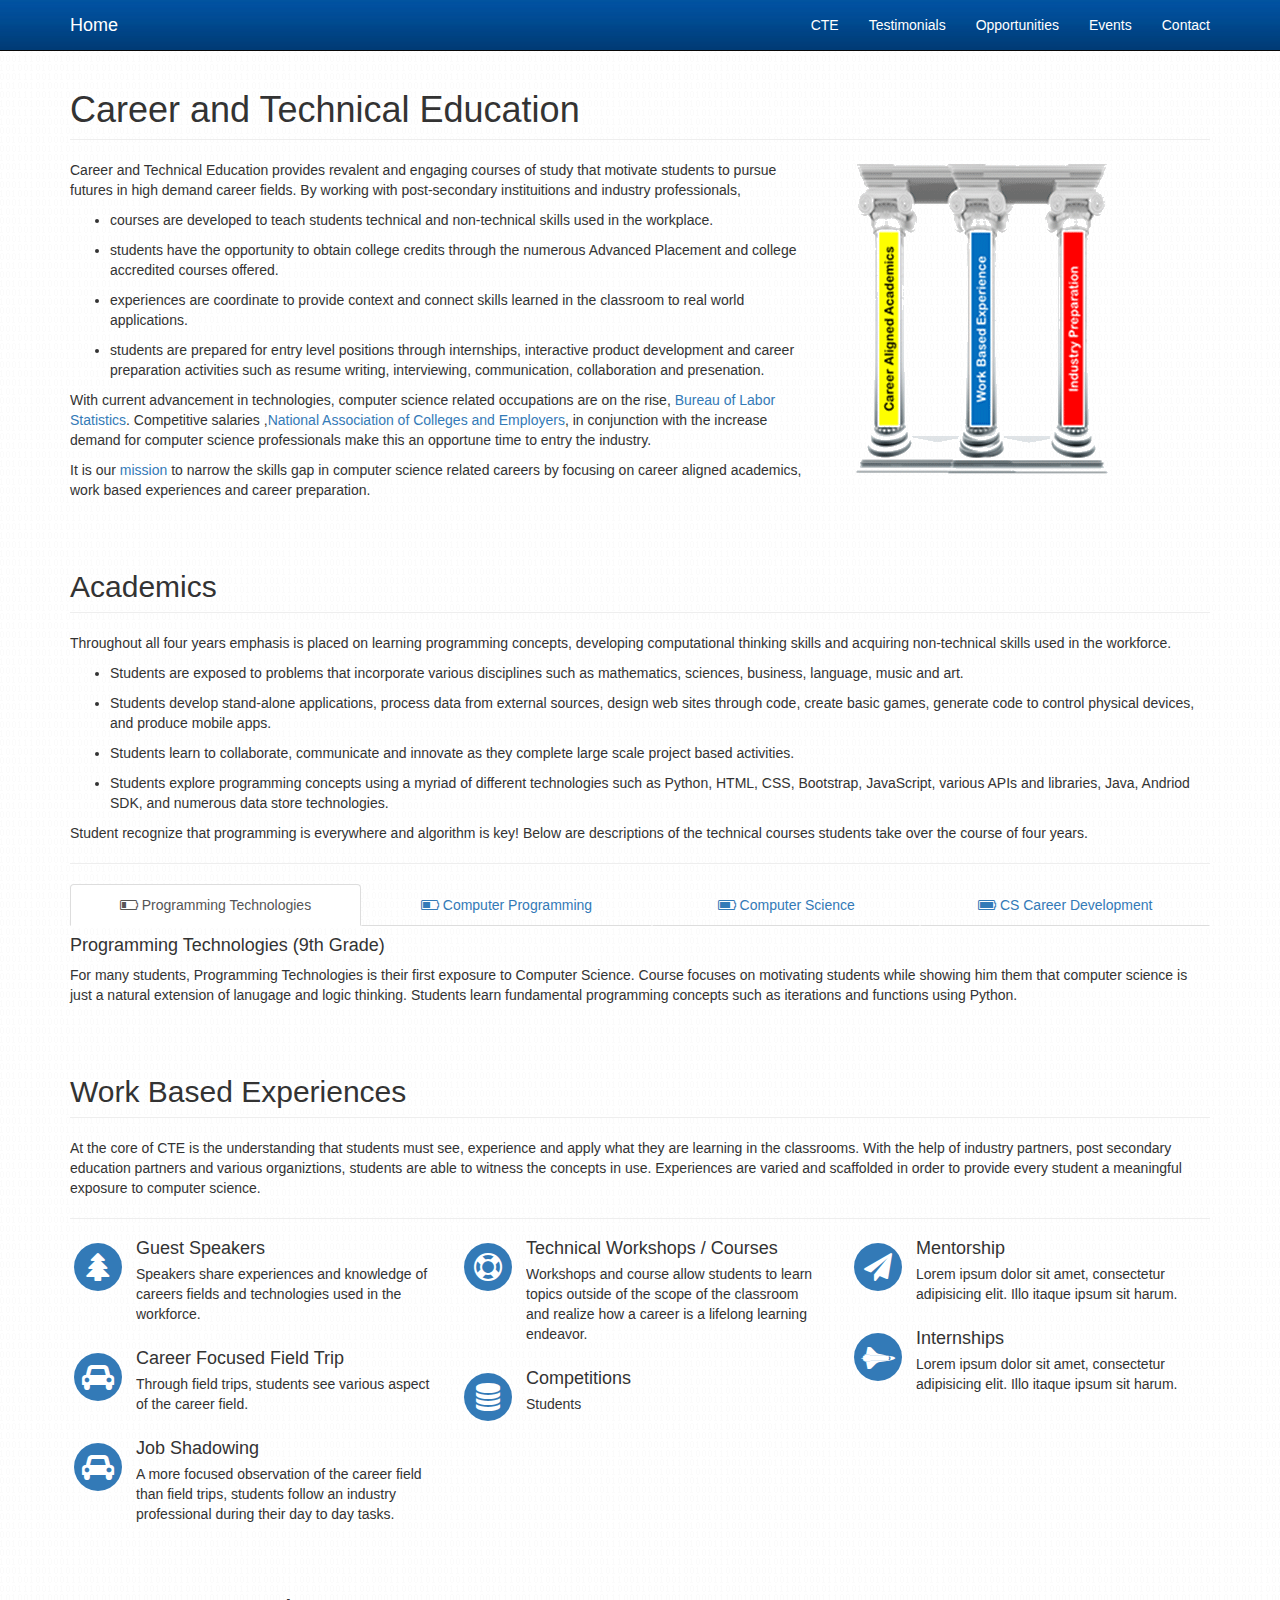
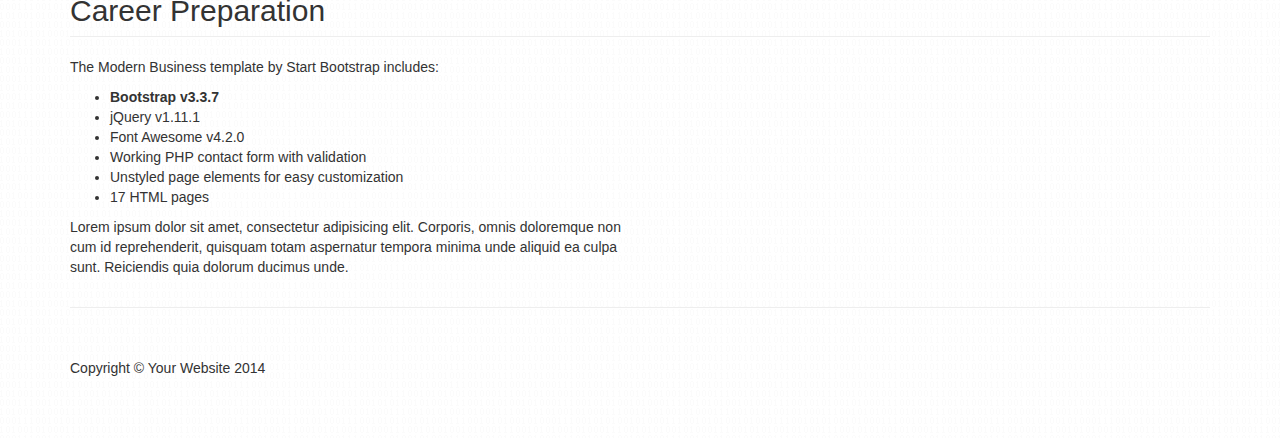
==== cte.html @ 96cee218 "init commit" ====
<!DOCTYPE html>
<html lang="en">

<head>

    <meta charset="utf-8">
    <meta http-equiv="X-UA-Compatible" content="IE=edge">
    <meta name="viewport" content="width=device-width, initial-scale=1">
    <meta name="description" content="">
    <meta name="author" content="">

    <title>Bayside High School Computer Programming CTE</title>

    <!-- Bootstrap Core CSS -->
    <link href="css/bootstrap.min.css" rel="stylesheet">

    <!-- Custom CSS -->
    <link href="css/cte.css" rel="stylesheet">

    <!-- Custom Fonts -->
    <link href="font-awesome/css/font-awesome.min.css" rel="stylesheet" type="text/css">

    <!-- HTML5 Shim and Respond.js IE8 support of HTML5 elements and media queries -->
    <!-- WARNING: Respond.js doesn't work if you view the page via file:// -->
    <!--[if lt IE 9]>
        <script src="https://oss.maxcdn.com/libs/html5shiv/3.7.0/html5shiv.js"></script>
        <script src="https://oss.maxcdn.com/libs/respond.js/1.4.2/respond.min.js"></script>
    <![endif]-->

</head>

<body id="mycss">

    <!-- Navigation -->
    <nav class="navbar navbar-inverse navbar-fixed-top" role="navigation">
    </nav>

    <!-- Page Content -->
    <div class="container">

        <!-- Page Heading/Breadcrumbs -->
        <div class="row">
            <div class="col-lg-12">
                <h1 class="page-header">Career and Technical Education
                </h1>
            </div>
        </div>
        <!-- /.row -->
        <!-- Features Section -->
        <div class="row">
            <div class="col-md-8">
                <p>Career and Technical Education provides revalent and engaging courses of study that motivate students to pursue futures
                    in high demand career fields.  By working with post-secondary instituitions and industry professionals, 
                </p>
                <ul class="list">
                    <li>courses are developed to teach students technical and non-technical skills used in the workplace.</li>
                    <li>students have the opportunity to obtain college credits through the numerous Advanced Placement and college accredited courses offered.</li>
                    <li>experiences are coordinate to provide context and connect skills learned in the classroom to real world applications.</li>
                    <li>students are prepared for entry level positions through internships, interactive product development and career preparation activities
                        such as resume writing, interviewing, communication, collaboration and presenation.</li>
                </ul>
                <p>With current advancement in technologies, computer science related occupations are on the rise, <a data-toggle="modal" data-target="#modalBLS">Bureau of Labor Statistics</a>. Competitive salaries ,<a data-toggle="modal" data-target="#modalSalaries">National Association of Colleges and Employers</a>, in conjunction with the increase demand for computer science professionals make this an opportune time to entry the industry. </p>
                <p>It is our <a href="CTECSMission.pdf" target="_blank">mission</a> to narrow the skills gap in computer science related careers by focusing on career aligned academics, work based experiences and career preparation.

                <!-- Modal -->
                <div id="modalBLS" class="modal fade" role="dialog">
                    <div class="modal-dialog">
                        <!-- Modal content-->
                        <div class="modal-content">
                            <div class="modal-header">
                                <button type="button" class="close" data-dismiss="modal" style="color:white">&times;</button>
                                <h4 class="modal-title">Computer and Information Technology Job Outlook</h4>
                            </div>
                            <div class="modal-body">
                                <b>Bureau of Labor Statistics</b> (BLS) states that employment of software developers is projected to grow over 12 percent from 2014 to 2024, much faster than the average for all occupations.
                                <hr>
                                <table cellspacing='0' bgcolor='white' border='0' style='color:black;border: 2px solid #999999;padding-right:5px;padding-left:5px'>
                                    <tr>
                                        <td width="200px" height="40px"><a href="https://www.bls.gov/ooh/computer-and-information-technology/software-developers.htm" target="_blank">Software Developers,<br/>applications</a></td>
                                        <td><div align="right" style="width:290px;background-color:#3333FF;color:white">19%</div></td>
                                    </tr>
                                    <tr>
                                        <td width="300" height="40px"><a href="https://www.bls.gov/ooh/computer-and-information-technology/computer-and-information-research-scientists.htm" target="_blank">Computer and Information Research Scientists</a></td>
                                        <td><div align="right" style="width:160px;background-color:#3333FF;color:white">11%</div></td></tr>
                                    <tr>
                                        <td width="300" height="40px"><a href="https://www.bls.gov/ooh/computer-and-information-technology/web-developers.htm" target="_blank">Web Developers</a></td>
                                        <td><div align="right" style="width:410px;background-color:#3333FF;color:white">27%</div></td>
                                    </tr>
                                    <tr>
                                        <td width="300" height="40px">Computer Occupations</td>
                                        <td><div align="right" style="width:180px;background-color:#3333FF;color:white">12%</div></td>
                                    </tr>
                                    <tr>
                                        <td colspan="2" height="5px"><hr></td>
                                    </tr>
                                    <tr>
                                        <td width="200" height="20px">Total, All Occupations</td>
                                        <td><div align="right" style="width:100px;background-color:#990000;color:white">7%</div></td>
                                    </tr>
                                    <tr>
                                        <td colspan="2" style="text-align:right;font-size:9pt"><hr/><a style="color:#00F;" target="_blank" href="http://www.bls.gov/ooh/computer-and-information-technology/">Source: U.S. Bureau of Labor Statistics, Employment</a></td>
                                    </tr>
                                </table>
                            </div>
                        </div>
                    </div>
                </div>
                <!-- Modal -->
                <div id="modalSalaries" class="modal fade" role="dialog">
                    <div class="modal-dialog">
                        <!-- Modal content-->
                        <div class="modal-content">
                            <div class="modal-header">
                                <button type="button" class="close" data-dismiss="modal" style="color:white">&times;</button>
                                <h4 class="modal-title">Median Salaries By Discipline / Bachelor's Degree</h4>
                            </div>
                            <div class="modal-body">
                                    According to the <b>National Association of Colleges and Employers</b> (NACE), computer science related industries are competitively compensated for their unique skills.
                                    <hr/>
                                    <table cellspacing='0' cellpadding='0' bgcolor='white' border='1' style='color:black'>
                                    <col width='180'>
                                    <col width='100' >
                                    <col width='100'>
                                    <col width='100'>
                                    <tr style='background-color:gray;color:white;font-weight:bold;'>
                                        <td>DISCIPLINE</td>
                                        <td><center>2017</center></td>
                                        <td><center>2015</center></td>
                                        <td><center>2013</center></td>
                                    </tr>
                                    <tr>
                                        <td>Business</td>
                                        <td align='right'>$54,803 </td>
                                        <td align='right'>$51,508 </td>
                                        <td align='right'>$55,635 </td>
                                    </tr>
                                    <tr>
                                        <td>Communications</td>
                                        <td align='right'>$51,925 </td>
                                        <td align='right'>$49,395 </td>
                                        <td align='right'>$43,835 </td>
                                    </tr>
                                    <tr style='background-color:#FAF8CC;'>
                                        <td ><b style='color:green'>&#10003 &nbsp;</b>Computer    Science</td>
                                        <td align='right'>$65,540 </td>
                                        <td align='right'>$61,287 </td>
                                        <td align='right'>$58,547 </td>
                                    </tr>
                                    <tr>
                                        <td>Humanities</td>
                                        <td align='right'>$48,733 </td>
                                        <td align='right'>$45,042 </td>
                                        <td align='right'>$40,337 </td>
                                    </tr>
                                    <tr style='background-color:#FAF8CC;'>
                                        <td><b style='color:green'>&#10003 &nbsp;</b>Engineering</td>
                                        <td align='right'>$66,097</td>
                                        <td align='right'>$62,998 </td>
                                        <td align='right'>$62,062 </td>
                                    </tr>
                                    <tr>
                                        <td>Social Sciences</td>
                                        <td align='right'>$53,459 </td>
                                        <td align='right'>$49,047 </td>
                                        <td align='right'>$37,791 </td>
                                    </tr>
                                    <tr>
                                        <td>Math &amp;    Sciences</td>
                                        <td align='right'>$59,368 </td>
                                        <td align='right'>$56,171 </td>
                                        <td align='right'>$42,731 </td>
                                    </tr>
                                    <tr>
                                        <td>Overall</td>
                                        <td align='right'>$49,047 </td>
                                        <td align='right'>$49,047 </td>
                                        <td align='right'>$45,327 </td>
                                    </tr>
                                    <tr>
                                        <td colspan='4' style='text-align:right;font-size:10pt;'>
                                        <a style="color:#00F;" target='_blank' href='http://www.naceweb.org/uploadedFiles/Content/static-assets/downloads/executive-summary/2013-september-salary-survey-executive-summary.pdf'>September 2013 Salary Survey - Executive Summary</a><br/>
                                        <a style="color:#00F;" target='_blank' href='https://www.naceweb.org/uploadedFiles/Content/static-assets/downloads/executive-summary/2015-january-salary-survey-executive-summary.pdf'>January 2015 Salary Survey - Executive Summary</a><br/>
                                        <a style="color:#00F;" target='_blank' href='http://www.naceweb.org/uploadedfiles/files/2017/publication/salary-survey/2017-nace-salary-survey-winter-executive-summary.pdf'>Winter 2017 Salary Survey - Executive Summary</a><br/>

                                        </td>
                                    </tr>
                                    </table>
                                    <br/>
                                    &#9734; Computer science graduates top the list of highest-paid majors at the master’s degree level with an overall average salary projection of $81,039.
                            </div>
                        </div>
                    </div>
                </div>
            </div>
            <div class="col-md-4">
                <img class="img-responsive" src="images/pillars.gif" alt="">
            </div>
        </div>
        <!-- /.row -->      
        <!-- Academics Tabs -->
        <a id="academics" class="anchors">&nbsp;</a>
        <div class="row">
            <div class="col-lg-12">
                <h2 class="page-header">Academics</h2>
                <p>
                    Throughout all four years emphasis is placed on learning programming concepts, developing computational thinking skills and acquiring non-technical
                    skills used in the workforce.
                    <ul class="list">
                        <li>Students are exposed to problems that incorporate various disciplines such as mathematics, sciences, business, language, music and art.</li>
                        <li>Students develop stand-alone applications, process data from external sources, design web sites through code, create basic games, 
                            generate code to control physical devices, and produce mobile apps.</li>
                        <li>Students learn to collaborate, communicate and innovate as they complete large scale project based activities.</li>
                        <li>Students explore programming concepts using a myriad of different technologies such as Python, HTML, CSS, Bootstrap, 
                            JavaScript, various APIs and libraries, Java, Andriod SDK, and numerous data store technologies.</li>
                    </ul>
                Student recognize that programming is everywhere and algorithm is key!  Below are descriptions of the technical courses students take 
                over the course of four years.
                </p>
                <hr>
            </div>
            <div class="col-lg-12">

                <ul id="myTab" class="nav nav-tabs nav-justified">
                    <li class="active"><a href="#service-one" data-toggle="tab"><i class="fa fa-battery-quarter"></i> Programming Technologies</a>
                    </li>
                    <li class=""><a href="#service-two" data-toggle="tab"><i class="fa fa-battery-half"></i> Computer Programming</a>
                    </li>
                    <li class=""><a href="#service-three" data-toggle="tab"><i class="fa fa-battery-three-quarters"></i> Computer Science</a>
                    </li>
                    <li class=""><a href="#service-four" data-toggle="tab"><i class="fa fa-battery-full"></i> CS Career Development</a>
                    </li>
                </ul>

                <div id="myTabContent" class="tab-content" >
                    <div class="tab-pane fade active in" id="service-one">
                        <h4>Programming Technologies (9th Grade)</h4>
                        <p> For many students, Programming Technologies is their first exposure to Computer Science.  Course focuses on motivating students while showing him them that 
                            computer science is just a natural extension of lanugage and logic thinking.  Students learn fundamental programming concepts such as iterations and functions
                            using Python.
                        </p>
                    </div>
                    <div class="tab-pane fade" id="service-two">
                        <h4>Introduction to Computer Programming (10th Grade)</h4>
                        <p>Lorem ipsum dolor sit amet, consectetur adipisicing elit. Quae repudiandae fugiat illo cupiditate excepturi esse officiis consectetur, laudantium qui voluptatem. Ad necessitatibus velit, accusantium expedita debitis impedit rerum totam id. Lorem ipsum dolor sit amet, consectetur adipisicing elit. Natus quibusdam recusandae illum, nesciunt, architecto, saepe facere, voluptas eum incidunt dolores magni itaque autem neque velit in. At quia quaerat asperiores.</p>
                        <p>Lorem ipsum dolor sit amet, consectetur adipisicing elit. Quae repudiandae fugiat illo cupiditate excepturi esse officiis consectetur, laudantium qui voluptatem. Ad necessitatibus velit, accusantium expedita debitis impedit rerum totam id. Lorem ipsum dolor sit amet, consectetur adipisicing elit. Natus quibusdam recusandae illum, nesciunt, architecto, saepe facere, voluptas eum incidunt dolores magni itaque autem neque velit in. At quia quaerat asperiores.</p>
                    </div>
                    <div class="tab-pane fade" id="service-three">
                        <h4>Advanced Placement Computer Science or Introduction to Computer Science (11th Grade)</h4>
                        <p>Lorem ipsum dolor sit amet, consectetur adipisicing elit. Quae repudiandae fugiat illo cupiditate excepturi esse officiis consectetur, laudantium qui voluptatem. Ad necessitatibus velit, accusantium expedita debitis impedit rerum totam id. Lorem ipsum dolor sit amet, consectetur adipisicing elit. Natus quibusdam recusandae illum, nesciunt, architecto, saepe facere, voluptas eum incidunt dolores magni itaque autem neque velit in. At quia quaerat asperiores.</p>
                        <p>Lorem ipsum dolor sit amet, consectetur adipisicing elit. Quae repudiandae fugiat illo cupiditate excepturi esse officiis consectetur, laudantium qui voluptatem. Ad necessitatibus velit, accusantium expedita debitis impedit rerum totam id. Lorem ipsum dolor sit amet, consectetur adipisicing elit. Natus quibusdam recusandae illum, nesciunt, architecto, saepe facere, voluptas eum incidunt dolores magni itaque autem neque velit in. At quia quaerat asperiores.</p>
                    </div>
                    <div class="tab-pane fade" id="service-four">
                        <h4>CS Career Development (9th Grade)</h4>
                        <p>Lorem ipsum dolor sit amet, consectetur adipisicing elit. Quae repudiandae fugiat illo cupiditate excepturi esse officiis consectetur, laudantium qui voluptatem. Ad necessitatibus velit, accusantium expedita debitis impedit rerum totam id. Lorem ipsum dolor sit amet, consectetur adipisicing elit. Natus quibusdam recusandae illum, nesciunt, architecto, saepe facere, voluptas eum incidunt dolores magni itaque autem neque velit in. At quia quaerat asperiores.</p>
                        <p>Lorem ipsum dolor sit amet, consectetur adipisicing elit. Quae repudiandae fugiat illo cupiditate excepturi esse officiis consectetur, laudantium qui voluptatem. Ad necessitatibus velit, accusantium expedita debitis impedit rerum totam id. Lorem ipsum dolor sit amet, consectetur adipisicing elit. Natus quibusdam recusandae illum, nesciunt, architecto, saepe facere, voluptas eum incidunt dolores magni itaque autem neque velit in. At quia quaerat asperiores.</p>
                    </div>
                </div>

            </div>
        </div>

        <!-- Service List -->
        <!-- The circle icons use Font Awesome's stacked icon classes. For more information, visit http://fontawesome.io/examples/ -->
        <a id="wbl" class="anchors">&nbsp;</a>
        <div class="row">
            <div class="col-lg-12">
                <h2 class="page-header">Work Based Experiences</h2>
                <p>
                    At the core of CTE is the understanding that students must see, experience and apply what they are learning in the classrooms.  With the help of 
                    industry partners, post secondary education partners and various organiztions, students are able to witness the concepts in use.  Experiences are
                    varied and scaffolded in order to provide every student a meaningful exposure to computer science.
                </p>
                <hr>
            </div>
            <div class="col-md-4">
                <div class="media">
                    <div class="pull-left">
                        <span class="fa-stack fa-2x">
                              <i class="fa fa-circle fa-stack-2x text-primary"></i>
                              <i class="fa fa-tree fa-stack-1x fa-inverse"></i>
                        </span> 
                    </div>
                    <div class="media-body">
                        <h4 class="media-heading">Guest Speakers</h4>
                        <p>Speakers share experiences and knowledge of careers fields and technologies used in the workforce.</p>
                    </div>
                </div>
                <div class="media">
                    <div class="pull-left">
                        <span class="fa-stack fa-2x">
                              <i class="fa fa-circle fa-stack-2x text-primary"></i>
                              <i class="fa fa-car fa-stack-1x fa-inverse"></i>
                        </span> 
                    </div>
                    <div class="media-body">
                        <h4 class="media-heading">Career Focused Field Trip</h4>
                        <p>Through field trips, students see various aspect of the career field.</p>
                    </div>
                </div>
                <div class="media">
                    <div class="pull-left">
                        <span class="fa-stack fa-2x">
                              <i class="fa fa-circle fa-stack-2x text-primary"></i>
                              <i class="fa fa-car fa-stack-1x fa-inverse"></i>
                        </span> 
                    </div>
                    <div class="media-body">
                        <h4 class="media-heading">Job Shadowing</h4>
                        <p>A more focused observation of the career field than field trips, students follow an industry professional during their day to day tasks.</p>
                    </div>
                </div>
            </div>
            <div class="col-md-4">
                <div class="media">
                    <div class="pull-left">
                        <span class="fa-stack fa-2x">
                              <i class="fa fa-circle fa-stack-2x text-primary"></i>
                              <i class="fa fa-support fa-stack-1x fa-inverse"></i>
                        </span> 
                    </div>
                    <div class="media-body">
                        <h4 class="media-heading">Technical Workshops / Courses</h4>
                        <p>Workshops and course allow students to learn topics outside of the scope of the classroom and realize how a career is a lifelong learning endeavor.</p>
                    </div>
                </div>
                <div class="media">
                    <div class="pull-left">
                        <span class="fa-stack fa-2x">
                              <i class="fa fa-circle fa-stack-2x text-primary"></i>
                              <i class="fa fa-database fa-stack-1x fa-inverse"></i>
                        </span> 
                    </div>
                    <div class="media-body">
                        <h4 class="media-heading">Competitions</h4>
                        <p>Students </p>
                    </div>
                </div>
            </div>
            <div class="col-md-4">
                <div class="media">
                    <div class="pull-left">
                        <span class="fa-stack fa-2x">
                              <i class="fa fa-circle fa-stack-2x text-primary"></i>
                              <i class="fa fa-paper-plane fa-stack-1x fa-inverse"></i>
                        </span> 
                    </div>
                    <div class="media-body">
                        <h4 class="media-heading">Mentorship</h4>
                        <p>Lorem ipsum dolor sit amet, consectetur adipisicing elit. Illo itaque ipsum sit harum.</p>
                    </div>
                </div>
                <div class="media">
                    <div class="pull-left">
                        <span class="fa-stack fa-2x">
                              <i class="fa fa-circle fa-stack-2x text-primary"></i>
                              <i class="fa fa-space-shuttle fa-stack-1x fa-inverse"></i>
                        </span> 
                    </div>
                    <div class="media-body">
                        <h4 class="media-heading">Internships</h4>
                        <p>Lorem ipsum dolor sit amet, consectetur adipisicing elit. Illo itaque ipsum sit harum.</p>
                    </div>
                </div>
            </div>
        </div>
        <!-- /.row -->
        <!-- Features Section -->
        <a id="careerpreparation" class="anchors">&nbsp;</a>
        <div class="row">
            <div class="col-lg-12">
                <h2 class="page-header">Career Preparation</h2>
            </div>
            <div class="col-md-6">
                <p>The Modern Business template by Start Bootstrap includes:</p>
                <ul>
                    <li><strong>Bootstrap v3.3.7</strong>
                    </li>
                    <li>jQuery v1.11.1</li>
                    <li>Font Awesome v4.2.0</li>
                    <li>Working PHP contact form with validation</li>
                    <li>Unstyled page elements for easy customization</li>
                    <li>17 HTML pages</li>
                </ul>
                <p>Lorem ipsum dolor sit amet, consectetur adipisicing elit. Corporis, omnis doloremque non cum id reprehenderit, quisquam totam aspernatur tempora minima unde aliquid ea culpa sunt. Reiciendis quia dolorum ducimus unde.</p>
            </div>
            <div class="col-md-6">
                <img class="img-responsive" src="http://placehold.it/700x450" alt="">
            </div>
        </div>
        <!-- /.row -->      
        <hr>

        <!-- Footer -->
        <footer>
            <div class="row">
                <div class="col-lg-12">
                    <p>Copyright &copy; Your Website 2014</p>
                </div>
            </div>
        </footer>

    </div>
    <!-- /.container -->

    <!-- jQuery -->
    <script src="js/jquery.js"></script>

    <!-- Bootstrap Core JavaScript -->
    <script src="js/bootstrap.min.js"></script>
	<script type="text/javascript">
		$(document).ready(function(){
				$("nav" ).load( "navbar.html" );
		})
	</script>
</body>

</html>
---- css/cte.css ----
/*!
 * Start Bootstrap - Modern Business (http://startbootstrap.com/)
 * Copyright 2013-2016 Start Bootstrap
 * Licensed under MIT (https://github.com/BlackrockDigital/startbootstrap/blob/gh-pages/LICENSE)
 */

/* Global Styles */

html,
body {
    height: 100%;
	background-image:url('../images/zertxtr3.gif');
}

body {
    padding-top: 50px; /* Required padding for .navbar-fixed-top. Remove if using .navbar-static-top. Change if height of navigation changes. */
}

.img-portfolio {
    margin-bottom: 30px;
}

.img-hover:hover {
    opacity: 0.8;
}

/* Home Page Carousel */

header.carousel {
    height: 50%;
}
header.carousel .item,
header.carousel .item.active,
header.carousel .carousel-inner {
    height: 100%;
}

header.carousel .fill {
    width: 100%;
    height: 100%;
    background-position: center;
    background-size: cover;
}

/* 404 Page Styles */

.error-404 {
    font-size: 100px;
}

/* Pricing Page Styles */

.price {
    display: block;
    font-size: 50px;
    line-height: 50px;
}

.price sup {
    top: -20px;
    left: 2px;
    font-size: 20px;
}

.period {
    display: block;
    font-style: italic;
}

/* Footer Styles */

footer {
    margin: 50px 0;
}

/* Responsive Styles */

@media(max-width:991px) {
    .customer-img,
    .img-related {
        margin-bottom: 30px;
    }
}

@media(max-width:767px) {
    .img-portfolio {
        margin-bottom: 15px;
    }

    header.carousel .carousel {
        height: 70%;
    }
	.nav li{
		background-color:transparent;
	}
	#bs-example-navbar-collapse-1 { background-image:url('../images/bluebk.jpg');background-size:100% 400%}
}
.navbar, #mycss .panel-heading, .modal-header { background-image:url('../images/bluebk.jpg');color:white}
#mycss .navbar .dropdown-menu a{color:#000066;}
@media (max-width: 767px){
	#mycss .navbar .dropdown-menu a{color:white;}
}
#mycss .navbar a{color:white;}

.cte-slideshow img{border-radius:10px;box-shadow:3px 3px 3px #000066; margin-right:5px;margin-bottom:2px;}
.testimonials h1{text-align:center;}
.testimonials {color:white;background-image:url('../images/bluebk.jpg');border-radius:5px;}
.jumbotron{color:#000066}
.list li{
    margin-bottom:10px;
}
.anchors{margin-bottom:100px;}
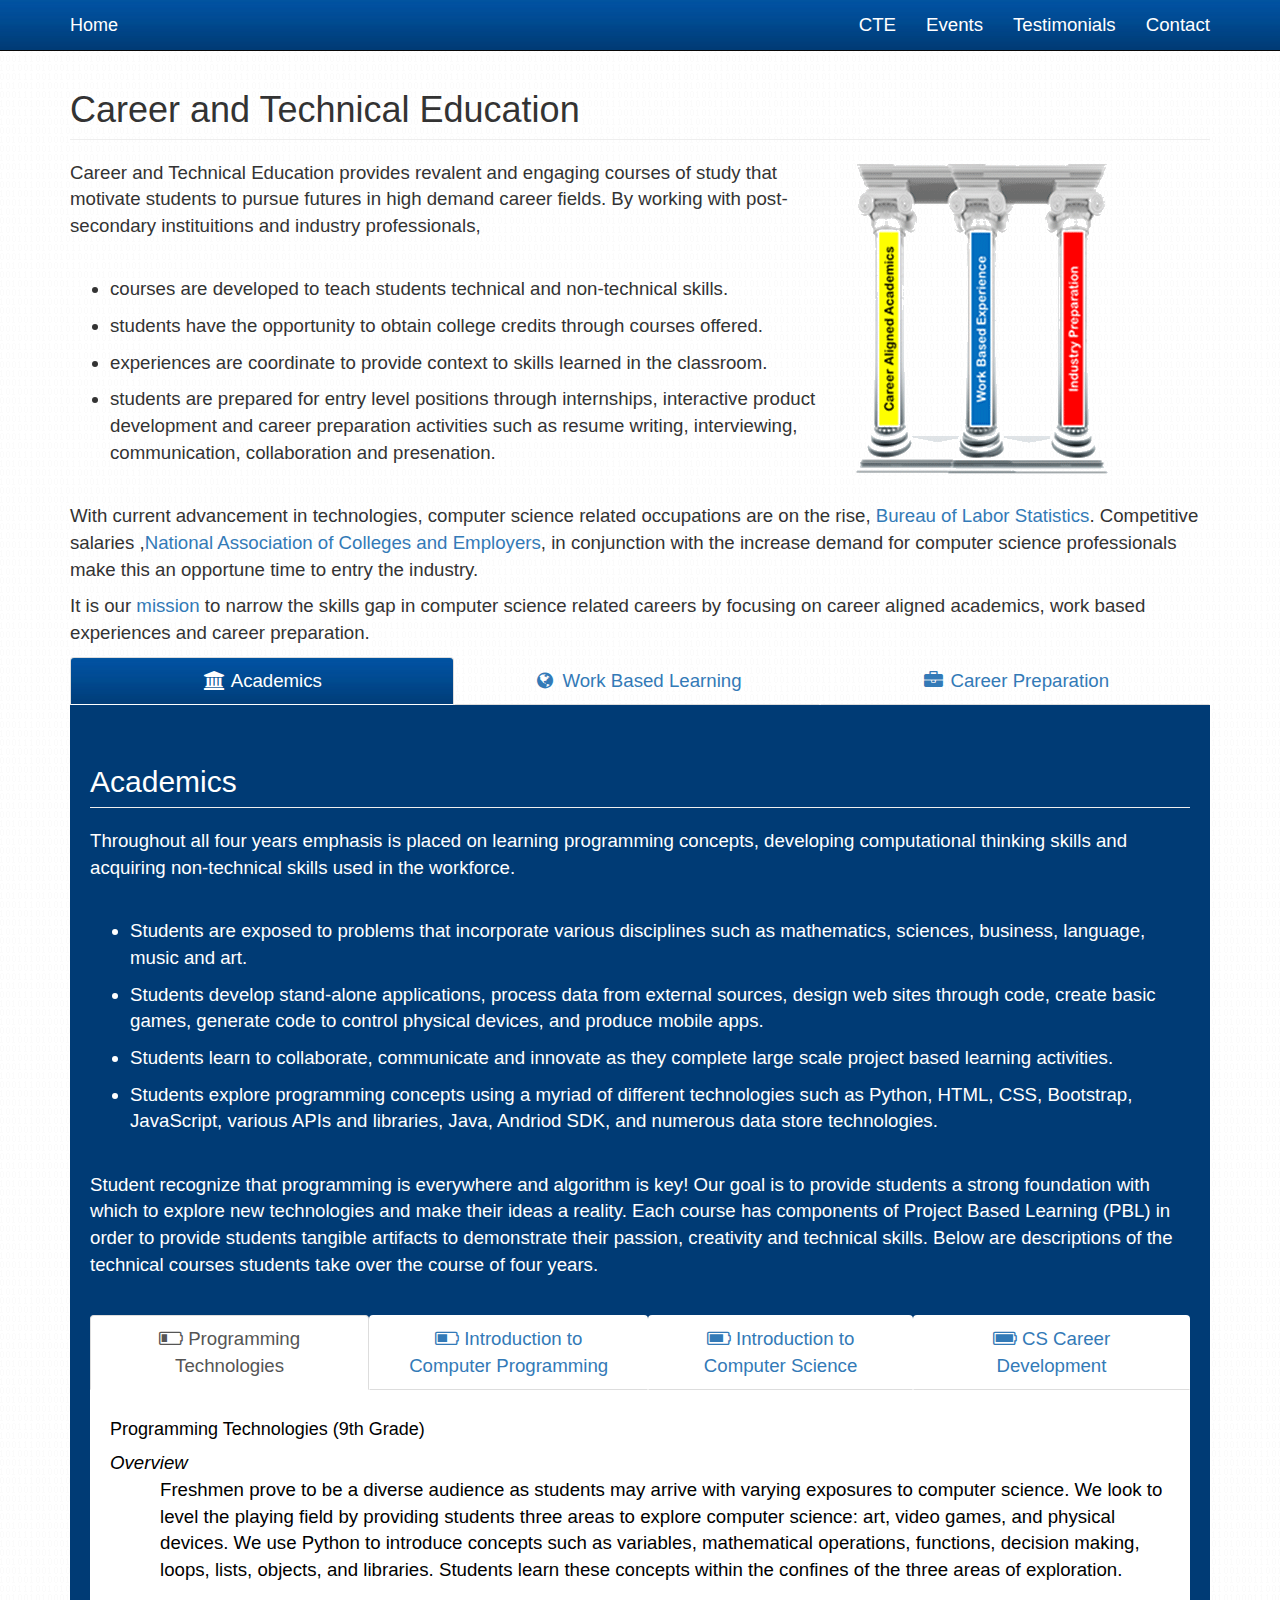
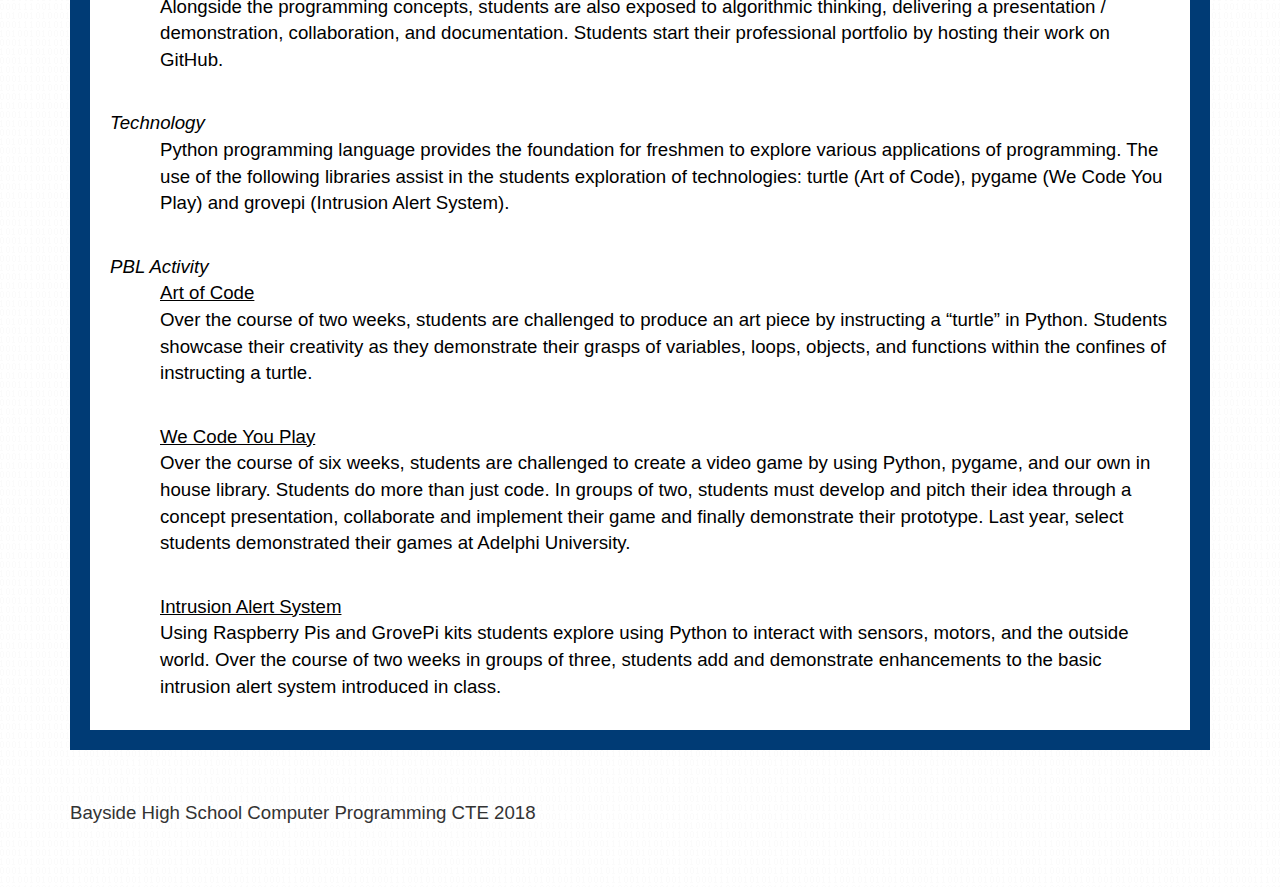
==== commit ad014bea: "updates to content and layout of cte information" ====
--- a/cte.html
+++ b/cte.html
@@ -26,7 +26,34 @@
         <script src="https://oss.maxcdn.com/libs/html5shiv/3.7.0/html5shiv.js"></script>
         <script src="https://oss.maxcdn.com/libs/respond.js/1.4.2/respond.min.js"></script>
     <![endif]-->
-
+    <style>
+        *{
+            font-size:14pt;
+        }
+        .media-heading{
+            font-weight: bold;
+        }
+        .main-tabs>li.active>a{
+            background-image:url('../images/bluebk.jpg') !important;
+            color:white !important;
+        }
+        #myTab2>li>a{
+            background-color:white !important;
+        }
+        .tab-content{
+            background-color:rgb(0,59,117);
+            color:white;
+            padding:20px;
+        }
+       .tab-academics{
+            background-color:white !important;
+            color:black;
+        }
+        .tab-academics p{
+            padding-left: 50px;
+        }
+
+    </style>
 </head>
 
 <body id="mycss">
@@ -51,17 +78,14 @@
             <div class="col-md-8">
                 <p>Career and Technical Education provides revalent and engaging courses of study that motivate students to pursue futures
                     in high demand career fields.  By working with post-secondary instituitions and industry professionals, 
-                </p>
+                </p><br>
                 <ul class="list">
-                    <li>courses are developed to teach students technical and non-technical skills used in the workplace.</li>
-                    <li>students have the opportunity to obtain college credits through the numerous Advanced Placement and college accredited courses offered.</li>
-                    <li>experiences are coordinate to provide context and connect skills learned in the classroom to real world applications.</li>
+                    <li>courses are developed to teach students technical and non-technical skills.</li>
+                    <li>students have the opportunity to obtain college credits through courses offered.</li>
+                    <li>experiences are coordinate to provide context to skills learned in the classroom.</li>
                     <li>students are prepared for entry level positions through internships, interactive product development and career preparation activities
                         such as resume writing, interviewing, communication, collaboration and presenation.</li>
                 </ul>
-                <p>With current advancement in technologies, computer science related occupations are on the rise, <a data-toggle="modal" data-target="#modalBLS">Bureau of Labor Statistics</a>. Competitive salaries ,<a data-toggle="modal" data-target="#modalSalaries">National Association of Colleges and Employers</a>, in conjunction with the increase demand for computer science professionals make this an opportune time to entry the industry. </p>
-                <p>It is our <a href="CTECSMission.pdf" target="_blank">mission</a> to narrow the skills gap in computer science related careers by focusing on career aligned academics, work based experiences and career preparation.
-
                 <!-- Modal -->
                 <div id="modalBLS" class="modal fade" role="dialog">
                     <div class="modal-dialog">
@@ -196,205 +220,294 @@
                 <img class="img-responsive" src="images/pillars.gif" alt="">
             </div>
         </div>
-        <!-- /.row -->      
-        <!-- Academics Tabs -->
-        <a id="academics" class="anchors">&nbsp;</a>
         <div class="row">
-            <div class="col-lg-12">
-                <h2 class="page-header">Academics</h2>
-                <p>
-                    Throughout all four years emphasis is placed on learning programming concepts, developing computational thinking skills and acquiring non-technical
-                    skills used in the workforce.
-                    <ul class="list">
-                        <li>Students are exposed to problems that incorporate various disciplines such as mathematics, sciences, business, language, music and art.</li>
-                        <li>Students develop stand-alone applications, process data from external sources, design web sites through code, create basic games, 
-                            generate code to control physical devices, and produce mobile apps.</li>
-                        <li>Students learn to collaborate, communicate and innovate as they complete large scale project based activities.</li>
-                        <li>Students explore programming concepts using a myriad of different technologies such as Python, HTML, CSS, Bootstrap, 
-                            JavaScript, various APIs and libraries, Java, Andriod SDK, and numerous data store technologies.</li>
-                    </ul>
-                Student recognize that programming is everywhere and algorithm is key!  Below are descriptions of the technical courses students take 
-                over the course of four years.
-                </p>
-                <hr>
-            </div>
-            <div class="col-lg-12">
-
-                <ul id="myTab" class="nav nav-tabs nav-justified">
-                    <li class="active"><a href="#service-one" data-toggle="tab"><i class="fa fa-battery-quarter"></i> Programming Technologies</a>
-                    </li>
-                    <li class=""><a href="#service-two" data-toggle="tab"><i class="fa fa-battery-half"></i> Computer Programming</a>
-                    </li>
-                    <li class=""><a href="#service-three" data-toggle="tab"><i class="fa fa-battery-three-quarters"></i> Computer Science</a>
-                    </li>
-                    <li class=""><a href="#service-four" data-toggle="tab"><i class="fa fa-battery-full"></i> CS Career Development</a>
-                    </li>
-                </ul>
-
-                <div id="myTabContent" class="tab-content" >
-                    <div class="tab-pane fade active in" id="service-one">
-                        <h4>Programming Technologies (9th Grade)</h4>
-                        <p> For many students, Programming Technologies is their first exposure to Computer Science.  Course focuses on motivating students while showing him them that 
-                            computer science is just a natural extension of lanugage and logic thinking.  Students learn fundamental programming concepts such as iterations and functions
-                            using Python.
-                        </p>
-                    </div>
-                    <div class="tab-pane fade" id="service-two">
-                        <h4>Introduction to Computer Programming (10th Grade)</h4>
-                        <p>Lorem ipsum dolor sit amet, consectetur adipisicing elit. Quae repudiandae fugiat illo cupiditate excepturi esse officiis consectetur, laudantium qui voluptatem. Ad necessitatibus velit, accusantium expedita debitis impedit rerum totam id. Lorem ipsum dolor sit amet, consectetur adipisicing elit. Natus quibusdam recusandae illum, nesciunt, architecto, saepe facere, voluptas eum incidunt dolores magni itaque autem neque velit in. At quia quaerat asperiores.</p>
-                        <p>Lorem ipsum dolor sit amet, consectetur adipisicing elit. Quae repudiandae fugiat illo cupiditate excepturi esse officiis consectetur, laudantium qui voluptatem. Ad necessitatibus velit, accusantium expedita debitis impedit rerum totam id. Lorem ipsum dolor sit amet, consectetur adipisicing elit. Natus quibusdam recusandae illum, nesciunt, architecto, saepe facere, voluptas eum incidunt dolores magni itaque autem neque velit in. At quia quaerat asperiores.</p>
-                    </div>
-                    <div class="tab-pane fade" id="service-three">
-                        <h4>Advanced Placement Computer Science or Introduction to Computer Science (11th Grade)</h4>
-                        <p>Lorem ipsum dolor sit amet, consectetur adipisicing elit. Quae repudiandae fugiat illo cupiditate excepturi esse officiis consectetur, laudantium qui voluptatem. Ad necessitatibus velit, accusantium expedita debitis impedit rerum totam id. Lorem ipsum dolor sit amet, consectetur adipisicing elit. Natus quibusdam recusandae illum, nesciunt, architecto, saepe facere, voluptas eum incidunt dolores magni itaque autem neque velit in. At quia quaerat asperiores.</p>
-                        <p>Lorem ipsum dolor sit amet, consectetur adipisicing elit. Quae repudiandae fugiat illo cupiditate excepturi esse officiis consectetur, laudantium qui voluptatem. Ad necessitatibus velit, accusantium expedita debitis impedit rerum totam id. Lorem ipsum dolor sit amet, consectetur adipisicing elit. Natus quibusdam recusandae illum, nesciunt, architecto, saepe facere, voluptas eum incidunt dolores magni itaque autem neque velit in. At quia quaerat asperiores.</p>
-                    </div>
-                    <div class="tab-pane fade" id="service-four">
-                        <h4>CS Career Development (9th Grade)</h4>
-                        <p>Lorem ipsum dolor sit amet, consectetur adipisicing elit. Quae repudiandae fugiat illo cupiditate excepturi esse officiis consectetur, laudantium qui voluptatem. Ad necessitatibus velit, accusantium expedita debitis impedit rerum totam id. Lorem ipsum dolor sit amet, consectetur adipisicing elit. Natus quibusdam recusandae illum, nesciunt, architecto, saepe facere, voluptas eum incidunt dolores magni itaque autem neque velit in. At quia quaerat asperiores.</p>
-                        <p>Lorem ipsum dolor sit amet, consectetur adipisicing elit. Quae repudiandae fugiat illo cupiditate excepturi esse officiis consectetur, laudantium qui voluptatem. Ad necessitatibus velit, accusantium expedita debitis impedit rerum totam id. Lorem ipsum dolor sit amet, consectetur adipisicing elit. Natus quibusdam recusandae illum, nesciunt, architecto, saepe facere, voluptas eum incidunt dolores magni itaque autem neque velit in. At quia quaerat asperiores.</p>
-                    </div>
-                </div>
-
-            </div>
-        </div>
-
-        <!-- Service List -->
-        <!-- The circle icons use Font Awesome's stacked icon classes. For more information, visit http://fontawesome.io/examples/ -->
-        <a id="wbl" class="anchors">&nbsp;</a>
-        <div class="row">
-            <div class="col-lg-12">
-                <h2 class="page-header">Work Based Experiences</h2>
-                <p>
-                    At the core of CTE is the understanding that students must see, experience and apply what they are learning in the classrooms.  With the help of 
-                    industry partners, post secondary education partners and various organiztions, students are able to witness the concepts in use.  Experiences are
-                    varied and scaffolded in order to provide every student a meaningful exposure to computer science.
-                </p>
-                <hr>
-            </div>
-            <div class="col-md-4">
-                <div class="media">
-                    <div class="pull-left">
-                        <span class="fa-stack fa-2x">
-                              <i class="fa fa-circle fa-stack-2x text-primary"></i>
-                              <i class="fa fa-tree fa-stack-1x fa-inverse"></i>
-                        </span> 
-                    </div>
-                    <div class="media-body">
-                        <h4 class="media-heading">Guest Speakers</h4>
-                        <p>Speakers share experiences and knowledge of careers fields and technologies used in the workforce.</p>
-                    </div>
-                </div>
-                <div class="media">
-                    <div class="pull-left">
-                        <span class="fa-stack fa-2x">
-                              <i class="fa fa-circle fa-stack-2x text-primary"></i>
-                              <i class="fa fa-car fa-stack-1x fa-inverse"></i>
-                        </span> 
-                    </div>
-                    <div class="media-body">
-                        <h4 class="media-heading">Career Focused Field Trip</h4>
-                        <p>Through field trips, students see various aspect of the career field.</p>
-                    </div>
-                </div>
-                <div class="media">
-                    <div class="pull-left">
-                        <span class="fa-stack fa-2x">
-                              <i class="fa fa-circle fa-stack-2x text-primary"></i>
-                              <i class="fa fa-car fa-stack-1x fa-inverse"></i>
-                        </span> 
-                    </div>
-                    <div class="media-body">
-                        <h4 class="media-heading">Job Shadowing</h4>
-                        <p>A more focused observation of the career field than field trips, students follow an industry professional during their day to day tasks.</p>
-                    </div>
-                </div>
-            </div>
-            <div class="col-md-4">
-                <div class="media">
-                    <div class="pull-left">
-                        <span class="fa-stack fa-2x">
-                              <i class="fa fa-circle fa-stack-2x text-primary"></i>
-                              <i class="fa fa-support fa-stack-1x fa-inverse"></i>
-                        </span> 
-                    </div>
-                    <div class="media-body">
-                        <h4 class="media-heading">Technical Workshops / Courses</h4>
-                        <p>Workshops and course allow students to learn topics outside of the scope of the classroom and realize how a career is a lifelong learning endeavor.</p>
-                    </div>
-                </div>
-                <div class="media">
-                    <div class="pull-left">
-                        <span class="fa-stack fa-2x">
-                              <i class="fa fa-circle fa-stack-2x text-primary"></i>
-                              <i class="fa fa-database fa-stack-1x fa-inverse"></i>
-                        </span> 
-                    </div>
-                    <div class="media-body">
-                        <h4 class="media-heading">Competitions</h4>
-                        <p>Students </p>
-                    </div>
-                </div>
-            </div>
-            <div class="col-md-4">
-                <div class="media">
-                    <div class="pull-left">
-                        <span class="fa-stack fa-2x">
-                              <i class="fa fa-circle fa-stack-2x text-primary"></i>
-                              <i class="fa fa-paper-plane fa-stack-1x fa-inverse"></i>
-                        </span> 
-                    </div>
-                    <div class="media-body">
-                        <h4 class="media-heading">Mentorship</h4>
-                        <p>Lorem ipsum dolor sit amet, consectetur adipisicing elit. Illo itaque ipsum sit harum.</p>
-                    </div>
-                </div>
-                <div class="media">
-                    <div class="pull-left">
-                        <span class="fa-stack fa-2x">
-                              <i class="fa fa-circle fa-stack-2x text-primary"></i>
-                              <i class="fa fa-space-shuttle fa-stack-1x fa-inverse"></i>
-                        </span> 
-                    </div>
-                    <div class="media-body">
-                        <h4 class="media-heading">Internships</h4>
-                        <p>Lorem ipsum dolor sit amet, consectetur adipisicing elit. Illo itaque ipsum sit harum.</p>
-                    </div>
-                </div>
+            <div class="col-md-12">
+                <br>
+                <p>With current advancement in technologies, computer science related occupations are on the rise, <a data-toggle="modal" data-target="#modalBLS">Bureau of Labor Statistics</a>. Competitive salaries ,<a data-toggle="modal" data-target="#modalSalaries">National Association of Colleges and Employers</a>, in conjunction with the increase demand for computer science professionals make this an opportune time to entry the industry. </p>
+                <p>It is our <a href="CTECSMission.pdf" target="_blank">mission</a> to narrow the skills gap in computer science related careers by focusing on career aligned academics, work based experiences and career preparation.
             </div>
         </div>
         <!-- /.row -->
-        <!-- Features Section -->
-        <a id="careerpreparation" class="anchors">&nbsp;</a>
         <div class="row">
             <div class="col-lg-12">
-                <h2 class="page-header">Career Preparation</h2>
+                <ul id="myTab" class="nav nav-tabs nav-justified main-tabs">
+                        <li class="active" ><a href="#lservice-academics" data-toggle="tab"><i class="fa fa-fw fa-university"></i> Academics</a>
+                        </li>
+                        <li class=""><a href="#lservice-wbl" data-toggle="tab"><i class="fa fa-fw fa-globe"></i> Work Based Learning</a>
+                        </li>
+                        <li class=""><a href="#lservice-career" data-toggle="tab"><i class="fa fa-fw fa-briefcase"></i> Career Preparation</a>
+                        </li>
+                    </ul>
+    
+                    <div id="myTabContent" class="tab-content" >
+                        <div class="tab-pane fade active in" id="lservice-academics">
+                                <div class="row">
+                                        <div class="col-lg-12">
+                                            <h2 class="page-header">Academics</h2>
+                                            <p>
+                                                Throughout all four years emphasis is placed on learning programming concepts, developing computational thinking skills and acquiring non-technical
+                                                skills used in the workforce.
+                                                <br><br>
+                                                <ul class="list">
+                                                    <li>Students are exposed to problems that incorporate various disciplines such as mathematics, sciences, business, language, music and art.</li>
+                                                    <li>Students develop stand-alone applications, process data from external sources, design web sites through code, create basic games, 
+                                                        generate code to control physical devices, and produce mobile apps.</li>
+                                                    <li>Students learn to collaborate, communicate and innovate as they complete large scale project based learning activities.</li>
+                                                    <li>Students explore programming concepts using a myriad of different technologies such as Python, HTML, CSS, Bootstrap, 
+                                                        JavaScript, various APIs and libraries, Java, Andriod SDK, and numerous data store technologies.</li>
+                                                </ul>
+                                                <br>
+                                            Student recognize that programming is everywhere and algorithm is key!  Our goal is to provide students a strong foundation with which to explore new technologies and make their ideas a reality.  Each course has components of Project Based Learning (PBL) in order to provide students tangible artifacts to demonstrate their passion, creativity and technical skills. Below are descriptions of the technical courses students take 
+                                            over the course of four years.
+                                            </p>
+                                            <br>
+                                        </div>
+                                        <div class="col-lg-12">
+                            
+                                            <ul id="myTab2" class="nav nav-tabs nav-justified">
+                                                <li class="active"><a href="#service-one" data-toggle="tab"><i class="fa fa-battery-quarter"></i> Programming Technologies</a>
+                                                </li>
+                                                <li class=""><a href="#service-two" data-toggle="tab"><i class="fa fa-battery-half"></i> Introduction to<br> Computer Programming</a>
+                                                </li>
+                                                <li class=""><a href="#service-three" data-toggle="tab"><i class="fa fa-battery-three-quarters"></i> Introduction to<br> Computer Science</a>
+                                                </li>
+                                                <li class=""><a href="#service-four" data-toggle="tab"><i class="fa fa-battery-full"></i> CS Career<br> Development</a>
+                                                </li>
+                                            </ul>
+                            
+                                            <div id="myTab2Content" class="tab-content tab-academics" >
+                                                <div class="tab-pane fade active in" id="service-one">
+                                                        <h4>Programming Technologies (9th Grade) </h4>
+                                                        <i>Overview</i><br>
+                                                        <p>Freshmen prove to be a diverse audience as students may arrive with varying exposures to computer science.  We look to level the playing field by providing students three areas to explore computer science: art, video games, and physical devices.  We use Python to introduce concepts such as variables, mathematical operations, functions, decision making, loops, lists, objects, and libraries.  Students learn these concepts within the confines of the three areas of exploration.</p>
+                                                        
+                                                        <p>Alongside the programming concepts, students are also exposed to algorithmic thinking, delivering a presentation / demonstration, collaboration, and documentation.  Students start their professional portfolio by hosting their work on GitHub.</p>
+                                                        <br>
+                                                        <i>Technology</i><br>
+                                                        <p>Python programming language provides the foundation for freshmen to explore various applications of programming.  The use of the following 
+                                                        libraries assist in the students exploration of technologies: turtle (Art of Code), pygame (We Code You Play) and grovepi (Intrusion Alert System).
+                                                        </p>
+                                                        <br>
+                                                        <i>PBL Activity</i><br>
+                                                        <p><u>Art of Code</u><br>Over the course of two weeks, students are challenged to produce an art piece by instructing a “turtle” in Python.  Students showcase their creativity as they demonstrate their grasps of variables, loops, objects, and functions within the confines of instructing a turtle.</p>
+                                                        <br>
+                                                        <p><u>We Code You Play</u><br>Over the course of six weeks, students are challenged to create a video game by using Python, pygame, and our own in house library.  Students do more than just code.  In groups of two, students must develop and pitch their idea through a concept presentation, collaborate and implement their game and finally demonstrate their prototype.  Last year, select students demonstrated their games at Adelphi University.</p></p>
+                                                        <br>
+                                                        <p><u>Intrusion Alert System</u><br>Using Raspberry Pis and GrovePi kits students explore using Python to interact with sensors, motors, and the outside world.  Over the course of two weeks in groups of three, students add and demonstrate enhancements to the basic intrusion alert system introduced in class.</p></p>
+                                                        
+                                                </div>
+                                                <div class="tab-pane fade" id="service-two">
+                                                        <h4>Introduction to Computer Programming (10th Grade)</h4>
+                                                        <i>Overview</i><br>
+                                                        <p>Having gained an appreciation for what can be done with programming, students are challenged to develop a deeper understanding of the fundamental programming concepts introduced in Programming Technologies while learning several new concepts such as string operations and JSON.  Using JavaScript as our platform provides students the unique opportunity to engage in projects that use information from the Internet.  Students learn about APIs (Google Maps, Open Weather Map, TheMovieDB, NYC Open Data), libraries (JQuery, mustache.js, c3.js) and data storage and retrieval (Firebase).  Students are also introduced to web design concepts involving HTML, CSS, and Bootstrap.</p>
+                                                        
+                                                        <p>Alongside furthering their understanding of programming concepts, students continue to develop their algorithmic thinking and their ability to present, collaborate, implement, and demonstrate a prototype as group.  Students develop the ability to identify the programming concepts required from a scenario.  Students build their confidence to research and implement concepts beyond the scope of the classroom.</p>
+                                                        <br>
+                                                        <i>Technology</i><br>
+                                                        <p>Language: JavaScript
+                                                        Libraries / Platform: 
+                                                        API: Google Maps, Open Weather Map, TheMovieDB, NYC Open Data
+                                                        Data Store: Firebase
+                                                        Libraries: JQuery, mustache.js, c3.js</p>
+                                                        <br>
+                                                        <i>PBL Activity</i><br>
+                                                        <p><u>NYC Open Data</u><br>In groups of two over the course of two weeks, students are challenged to find a data set relevant to their interests or concerns and make the information engaging to a visitor.  Students showcase their creativity as they demonstrate their grasps of programming and web design concepts as well as demonstrate their ability to access and present information from the Internet.</p>
+                                                        <br>
+                                                        <p><u>The Tutors</u><br>In groups of three over the course of five weeks, students select an area of interest in which they wish to educate visitors.  As part of the project, students must provide a means to assess a visitors understanding of the concepts introduced via the site.  Project must incorporate data storage and retrieval in addition to all the concepts learned throughout the year.</p>
+                                                        
+                                                </div>
+                                                <div class="tab-pane fade" id="service-three">
+                                                        <h4>Introduction to Computer Science (11th Grade)</h4>
+                                                        <i>Overview</i><br>
+                                                        <p>By their junior year, students have amassed some experience and proficiency in fundamental programming concepts which allows the focus of this course to go beyond the coding and more on the algorithm and analysis of a problem.  Using Java, students continue to deepen their understanding of fundamental programming concepts while also exploring advanced concepts such as object oriented design, inheritance, sorting and searching algorithms, recursion, and relational databases.  </p>
+                                                        
+                                                        <p>Alongside furthering their understanding of programming concepts, students continue to develop their algorithmic thinking, their ability to present, collaborate, implement and demonstrate a prototype as group, research technical information on the Internet, and compare and contrast solutions.</p>
+                                                        <br>
+                                                        <i>Technology</i><br>
+                                                        <p>Language: Java
+                                                        Libraries / Platform: 
+                                                        IDE - IntelliJ
+                                                        Mobile Development - Android Studio
+                                                        Native Java Drawing Libraries
+                                                        SQL
+                                                        </p>
+                                                        <br>
+                                                        <i>PBL Activity</i><br>
+                                                        <p><u>Secret Decoder Ring</u><br>In groups of two over the course of two weeks, students are challenged to develop a creative way to encrypt and decrypt messages.  Students demonstrate their grasp of programming concepts and ingenuity as they showcase their encryption and decryption application and discuss their algorithm.</p>
+                                                        <br>
+                                                        <p><u>Junior Capstone Project</u><br>In groups of three over the course of five weeks, students are challenged to develop an idea for a product, pitch the idea, implement and demonstrate a prototype.  This project serves as precursory experience to the senior capstone project.  </p>
+                                                        
+                                                </div>
+                                                <div class="tab-pane fade" id="service-four">
+                                                        <h4>CS Career Development (12th Grade)</h4>
+                                                        <i>Overview</i><br>
+                                                        <p>The goal of the Computer Programming and Web Design Career and Technical Education program is to provide students a solid foundation in computer science through which they can explore their own endeavors.  Having gone through three years of scaffolded education in computer science, students are challenged to put their skills and creativity to the test in a four-month long project based learning activity: Senior Capstone Project.  Students are allowed to form their own teams, conceive their own ideas, implement using their own stacks, and finally demonstrate their prototype.  Teachers take on the role of a mentor to assist students in their projects.  In the past ideas have been implement using technologies such as iOS Development (Swift), Android Development (Java), Unity 3D (C#), IoT (Raspberry Pi, Python, Flask, SQLite), and Web Development(HTML, CSS, Bootstrap, Firebase, APIs, JavaScript, Python, Google App Engine, PHP, MySQL).</p> 
+                                                        <br>
+                                                        <i>Technology</i><br>
+                                                        <p>Language: Any
+                                                        Libraries / Platform: Any
+                                                        </p>
+                                                        <br>
+                                                        <i>PBL Activity</i><br>
+                                                        <p><u>Senior Capstone Project</u><br>In groups of three to five students over the course of four months, students are challenged to:
+                                                        <ul style="margin-left:50px">
+                                                        <li>Research an idea</li> 
+                                                        <li>Write a feasibility study</li>
+                                                        <li>Deliver an elevator pitch of their idea</li>
+                                                        <li>Select which ideas go into development</li>
+                                                        <li>Form student companies</li>
+                                                        <li>Deliver a concept presentation</li>
+                                                        <li>Write a product description</li>
+                                                        <li>Implement a prototype</li>
+                                                        <li>Deliver a progress presentation with prototype demonstration</li>
+                                                        <li>Present and demonstrate their prototype to a panel of judges (Qualifying Round)</li>
+                                                        <li>Select prototypes present and demonstrate their prototype to a panel of judges (Final Round)</li>
+                                                        <li>Write a reflection paper on senior capstone project experience</li>
+                                                        </ul>
+                                                        </p>
+                                                        
+                                                        
+                                                </div>
+                                            </div>
+                            
+                                        </div>
+                                    </div>
+                        </div>
+                        <div class="tab-pane fade" id="lservice-wbl">
+                                <div class="row">
+                                        <div class="col-lg-12">
+                                            <h2 class="page-header">Work Based Experiences</h2>
+                                            <p>
+                                                At the core of CTE is the understanding that students must see, experience and apply what they are learning in the classrooms.  With the help of 
+                                                industry partners, post secondary education partners and various organizations, students are able to witness concepts in use.  Experiences are
+                                                varied and scaffolded in order to provide every student a meaningful exposure to computer science.
+                                            </p>
+                                            <hr>
+                                        </div>
+                                        <div class="col-md-4">
+                                            <div class="media">
+                                                <div class="pull-left">
+                                                    <span class="fa-stack fa-2x">
+                                                          <i class="fa fa-circle fa-stack-2x text-primary"></i>
+                                                          <i class="fa fa-tree fa-stack-1x fa-inverse"></i>
+                                                    </span> 
+                                                </div>
+                                                <div class="media-body">
+                                                    <h4 class="media-heading">Guest Speakers</h4>
+                                                    <p>Speakers share experiences and knowledge of careers fields and technologies used in the workforce.</p>
+                                                </div>
+                                            </div>
+                                            <div class="media">
+                                                <div class="pull-left">
+                                                    <span class="fa-stack fa-2x">
+                                                          <i class="fa fa-circle fa-stack-2x text-primary"></i>
+                                                          <i class="fa fa-car fa-stack-1x fa-inverse"></i>
+                                                    </span> 
+                                                </div>
+                                                <div class="media-body">
+                                                    <h4 class="media-heading">Career Focused Field Trip</h4>
+                                                    <p>Through field trips, students see various aspect of the career field.</p>
+                                                </div>
+                                            </div>
+                                            <div class="media">
+                                                <div class="pull-left">
+                                                    <span class="fa-stack fa-2x">
+                                                          <i class="fa fa-circle fa-stack-2x text-primary"></i>
+                                                          <i class="fa fa-car fa-stack-1x fa-inverse"></i>
+                                                    </span> 
+                                                </div>
+                                                <div class="media-body">
+                                                    <h4 class="media-heading">Job Shadowing</h4>
+                                                    <p>A more focused observation of the career field than field trips, students follow an industry professional during their day to day tasks.</p>
+                                                </div>
+                                            </div>
+                                        </div>
+                                        <div class="col-md-4">
+                                            <div class="media">
+                                                <div class="pull-left">
+                                                    <span class="fa-stack fa-2x">
+                                                          <i class="fa fa-circle fa-stack-2x text-primary"></i>
+                                                          <i class="fa fa-support fa-stack-1x fa-inverse"></i>
+                                                    </span> 
+                                                </div>
+                                                <div class="media-body">
+                                                    <h4 class="media-heading">Technical Workshops / Courses</h4>
+                                                    <p>Workshops and course allow students to learn topics outside of the scope of the classroom and realize how a career is a lifelong learning endeavor.</p>
+                                                </div>
+                                            </div>
+                                            <div class="media">
+                                                <div class="pull-left">
+                                                    <span class="fa-stack fa-2x">
+                                                          <i class="fa fa-circle fa-stack-2x text-primary"></i>
+                                                          <i class="fa fa-database fa-stack-1x fa-inverse"></i>
+                                                    </span> 
+                                                </div>
+                                                <div class="media-body">
+                                                    <h4 class="media-heading">Competitions</h4>
+                                                    <p>Students are challenged to put their skills to the test by competing in hackathons.  Through competitions students build confidence in their ability to innovative.</p>
+                                                </div>
+                                            </div>
+                                        </div>
+                                        <div class="col-md-4">
+                                            <div class="media">
+                                                <div class="pull-left">
+                                                    <span class="fa-stack fa-2x">
+                                                          <i class="fa fa-circle fa-stack-2x text-primary"></i>
+                                                          <i class="fa fa-paper-plane fa-stack-1x fa-inverse"></i>
+                                                    </span> 
+                                                </div>
+                                                <div class="media-body">
+                                                    <h4 class="media-heading">Mentorship</h4>
+                                                    <p>By routine interaction with professionals, students receive valuable industry feedback, guidance and knowledge during large scaled project based learning activities.</p>
+                                                </div>
+                                            </div>
+                                            <div class="media">
+                                                <div class="pull-left">
+                                                    <span class="fa-stack fa-2x">
+                                                          <i class="fa fa-circle fa-stack-2x text-primary"></i>
+                                                          <i class="fa fa-space-shuttle fa-stack-1x fa-inverse"></i>
+                                                    </span> 
+                                                </div>
+                                                <div class="media-body">
+                                                    <h4 class="media-heading">Internships</h4>
+                                                    <p>Through internships, students demonstrate skills acquired while learning emerging industry technologies and standards.</p>
+                                                </div>
+                                            </div>
+                                        </div>
+                                    </div>
+                        </div>
+                        <div class="tab-pane fade" id="lservice-career">
+                                <div class="row">
+                                        <div class="col-lg-12">
+                                            <h2 class="page-header">Career Preparation</h2>
+                                        </div>
+                                        <div class="col-md-6">
+                                            <p>By combining career aligned academics with work based learning experiences students are staged for entry level positions and advanced education in high demand career fields. Through various preparatory activities student validate their skills.</p>
+                                            <ul>
+                                                <li>Take industry based certification</li>
+                                                <li>Participate in resume and interviewing experience</li>
+                                                <li>Font Awesome v4.2.0</li>
+                                                <li>Working PHP contact form with validation</li>
+                                                <li>Unstyled page elements for easy customization</li>
+                                                <li>17 HTML pages</li>
+                                            </ul>
+                                            <p>Lorem ipsum dolor sit amet, consectetur adipisicing elit. Corporis, omnis doloremque non cum id reprehenderit, quisquam totam aspernatur tempora minima unde aliquid ea culpa sunt. Reiciendis quia dolorum ducimus unde.</p>
+                                        </div>
+                                        <div class="col-md-6">
+                                            <img class="img-responsive" src="http://placehold.it/700x450" alt="">
+                                        </div>
+                                    </div>
+                        </div>
+                    </div>
             </div>
-            <div class="col-md-6">
-                <p>The Modern Business template by Start Bootstrap includes:</p>
-                <ul>
-                    <li><strong>Bootstrap v3.3.7</strong>
-                    </li>
-                    <li>jQuery v1.11.1</li>
-                    <li>Font Awesome v4.2.0</li>
-                    <li>Working PHP contact form with validation</li>
-                    <li>Unstyled page elements for easy customization</li>
-                    <li>17 HTML pages</li>
-                </ul>
-                <p>Lorem ipsum dolor sit amet, consectetur adipisicing elit. Corporis, omnis doloremque non cum id reprehenderit, quisquam totam aspernatur tempora minima unde aliquid ea culpa sunt. Reiciendis quia dolorum ducimus unde.</p>
-            </div>
-            <div class="col-md-6">
-                <img class="img-responsive" src="http://placehold.it/700x450" alt="">
-            </div>
+
         </div>
-        <!-- /.row -->      
-        <hr>
-
+        
         <!-- Footer -->
         <footer>
             <div class="row">
                 <div class="col-lg-12">
-                    <p>Copyright &copy; Your Website 2014</p>
+                    <p>Bayside High School Computer Programming CTE 2018</p>
                 </div>
             </div>
         </footer>
@@ -410,7 +523,16 @@
 	<script type="text/javascript">
 		$(document).ready(function(){
 				$("nav" ).load( "navbar.html" );
+                var getUrlParameter = function (name) {
+                    name = name.replace(/[\[]/, '\\[').replace(/[\]]/, '\\]');
+                    var regex = new RegExp('[\\?&]' + name + '=([^&#]*)');
+                    var results = regex.exec(location.search);
+                    return results === null ? '' : decodeURIComponent(results[1].replace(/\+/g, ' '));
+                };
+                
+                $("[href='#lservice-"+getUrlParameter("bookmark")+"']").click();
 		})
+        
 	</script>
 </body>
 
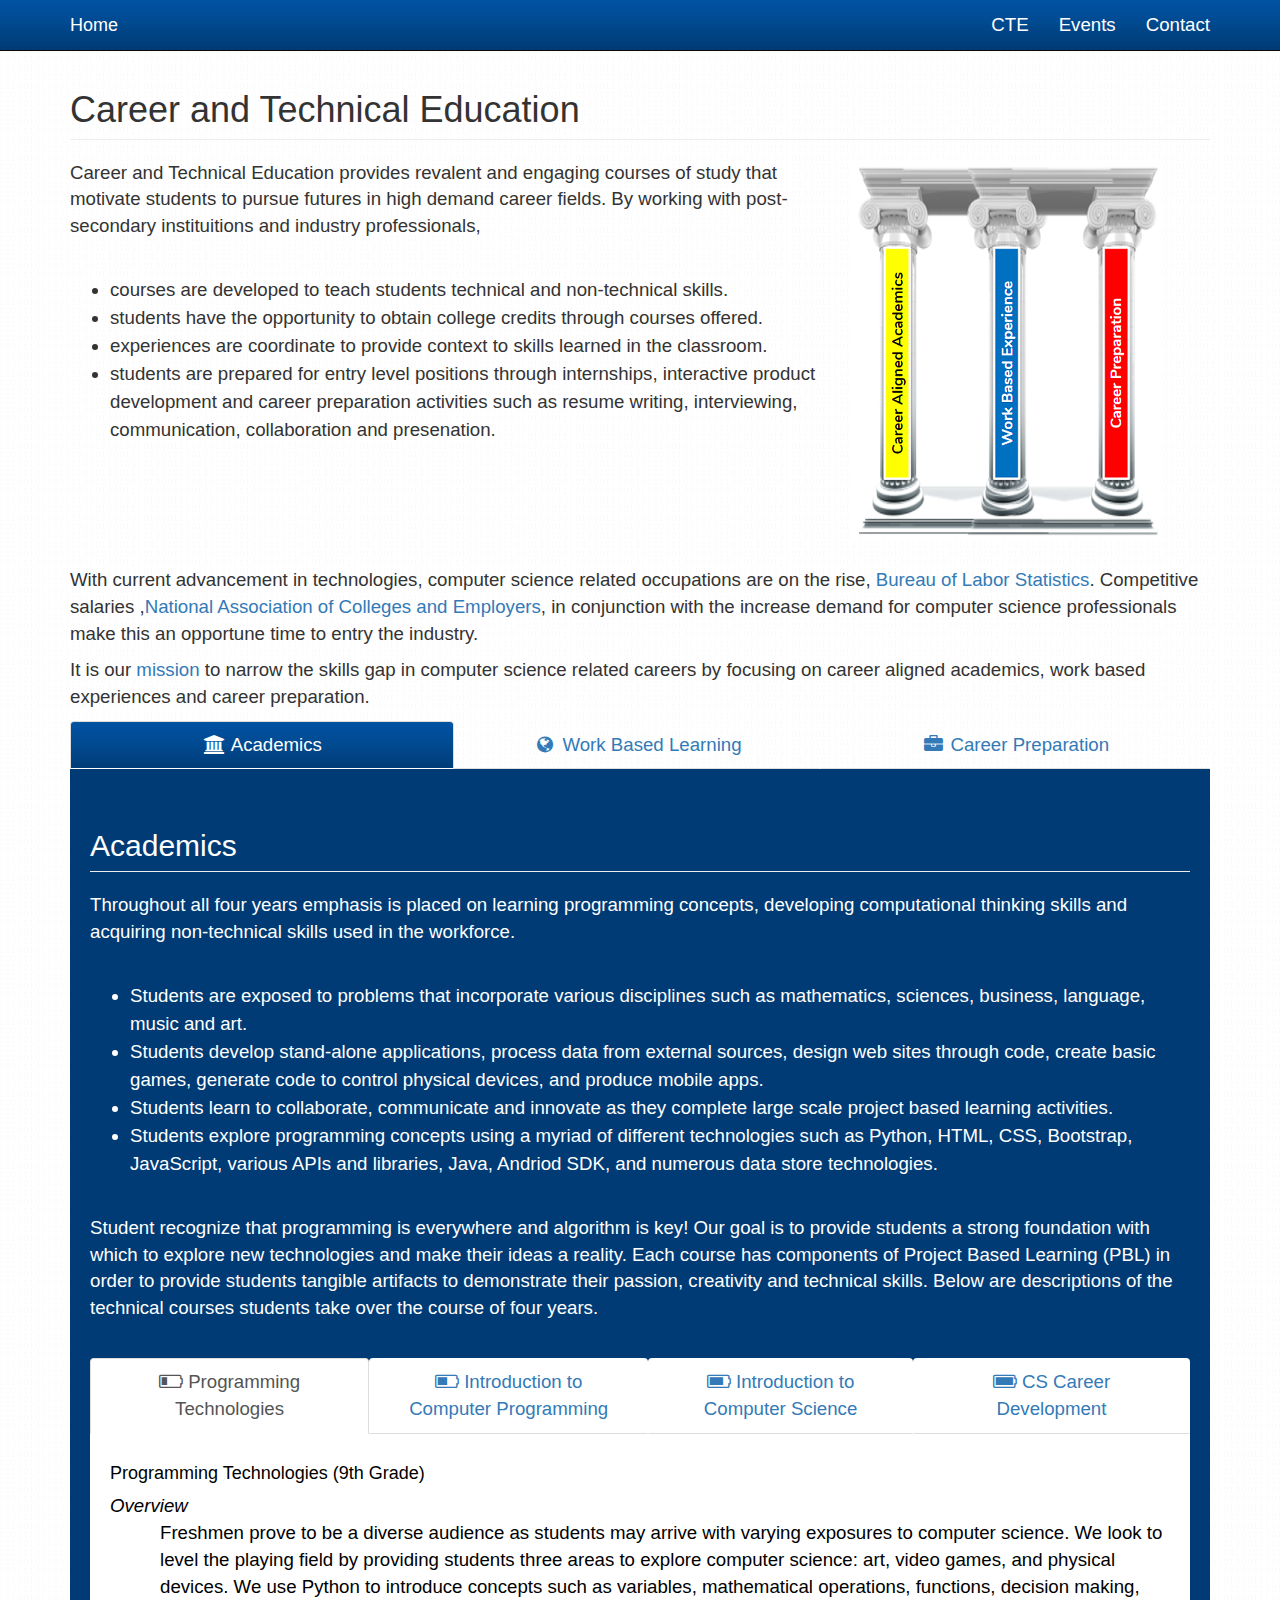
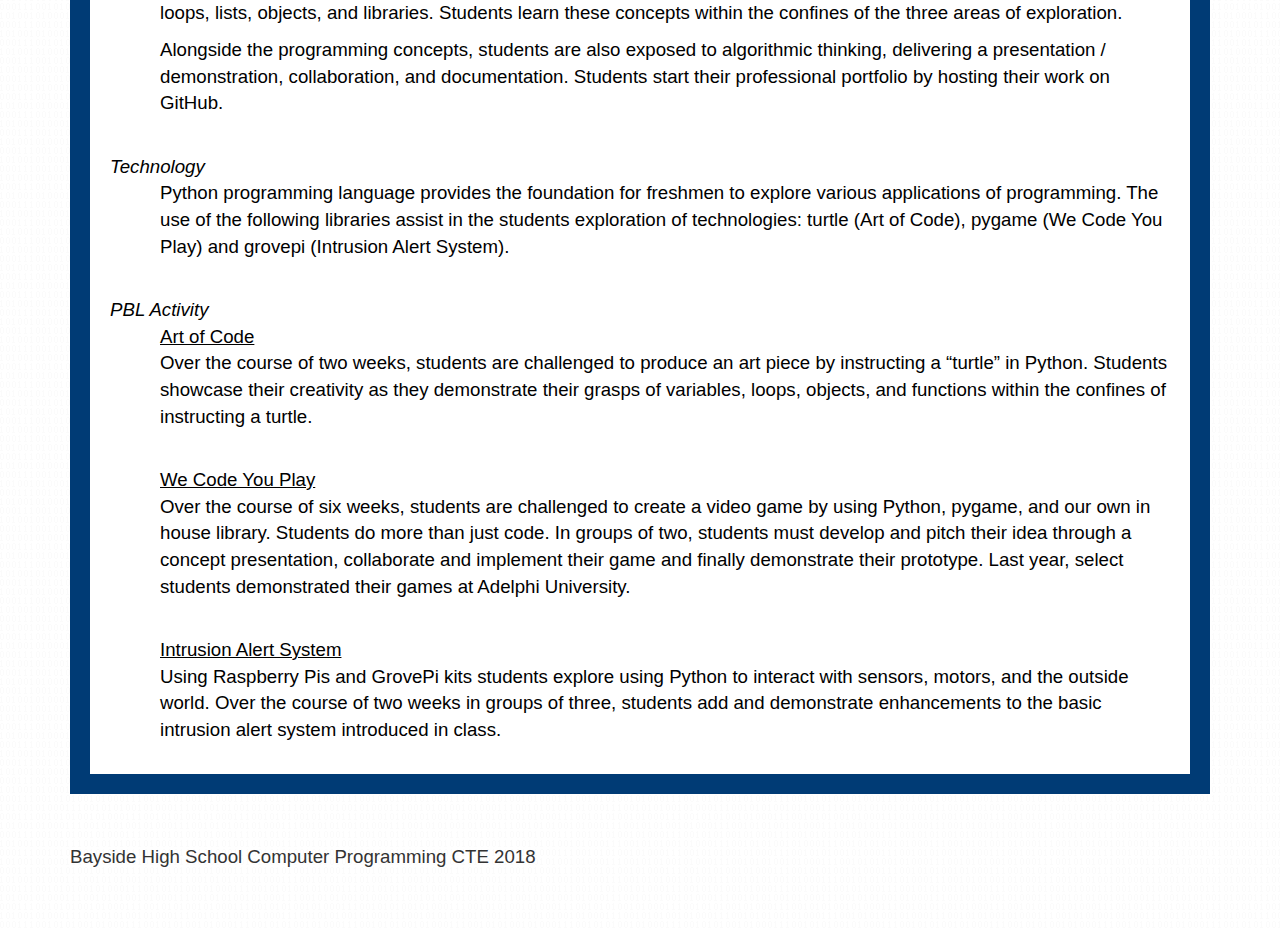
==== commit 91790bc4: "updates content" ====
--- a/cte.html
+++ b/cte.html
@@ -27,14 +27,11 @@
         <script src="https://oss.maxcdn.com/libs/respond.js/1.4.2/respond.min.js"></script>
     <![endif]-->
     <style>
-        *{
-            font-size:14pt;
-        }
         .media-heading{
             font-weight: bold;
         }
         .main-tabs>li.active>a{
-            background-image:url('../images/bluebk.jpg') !important;
+            background-image:url('images/bluebk.jpg') !important;
             color:white !important;
         }
         #myTab2>li>a{
@@ -52,7 +49,9 @@
         .tab-academics p{
             padding-left: 50px;
         }
-
+        #mycss .list{
+            line-height: 150% !important;
+        }
     </style>
 </head>
 
@@ -217,7 +216,7 @@
                 </div>
             </div>
             <div class="col-md-4">
-                <img class="img-responsive" src="images/pillars.gif" alt="">
+                <img class="img-responsive" src="images/pillars2.png" alt="">
             </div>
         </div>
         <div class="row">
--- a/css/cte.css
+++ b/css/cte.css
@@ -14,6 +14,7 @@
 
 body {
     padding-top: 50px; /* Required padding for .navbar-fixed-top. Remove if using .navbar-static-top. Change if height of navigation changes. */
+    font-size:14pt;
 }
 
 .img-portfolio {
@@ -103,10 +104,7 @@
 #mycss .navbar a{color:white;}
 
 .cte-slideshow img{border-radius:10px;box-shadow:3px 3px 3px #000066; margin-right:5px;margin-bottom:2px;}
-.testimonials h1{text-align:center;}
-.testimonials {color:white;background-image:url('../images/bluebk.jpg');border-radius:5px;}
+.quotes h3{text-align:center;margin-bottom:10px;}
+.quotes {color:white;background-image:url('../images/bluebk.jpg');border-radius:5px;padding:10px}
 .jumbotron{color:#000066}
-.list li{
-    margin-bottom:10px;
-}
 .anchors{margin-bottom:100px;}
